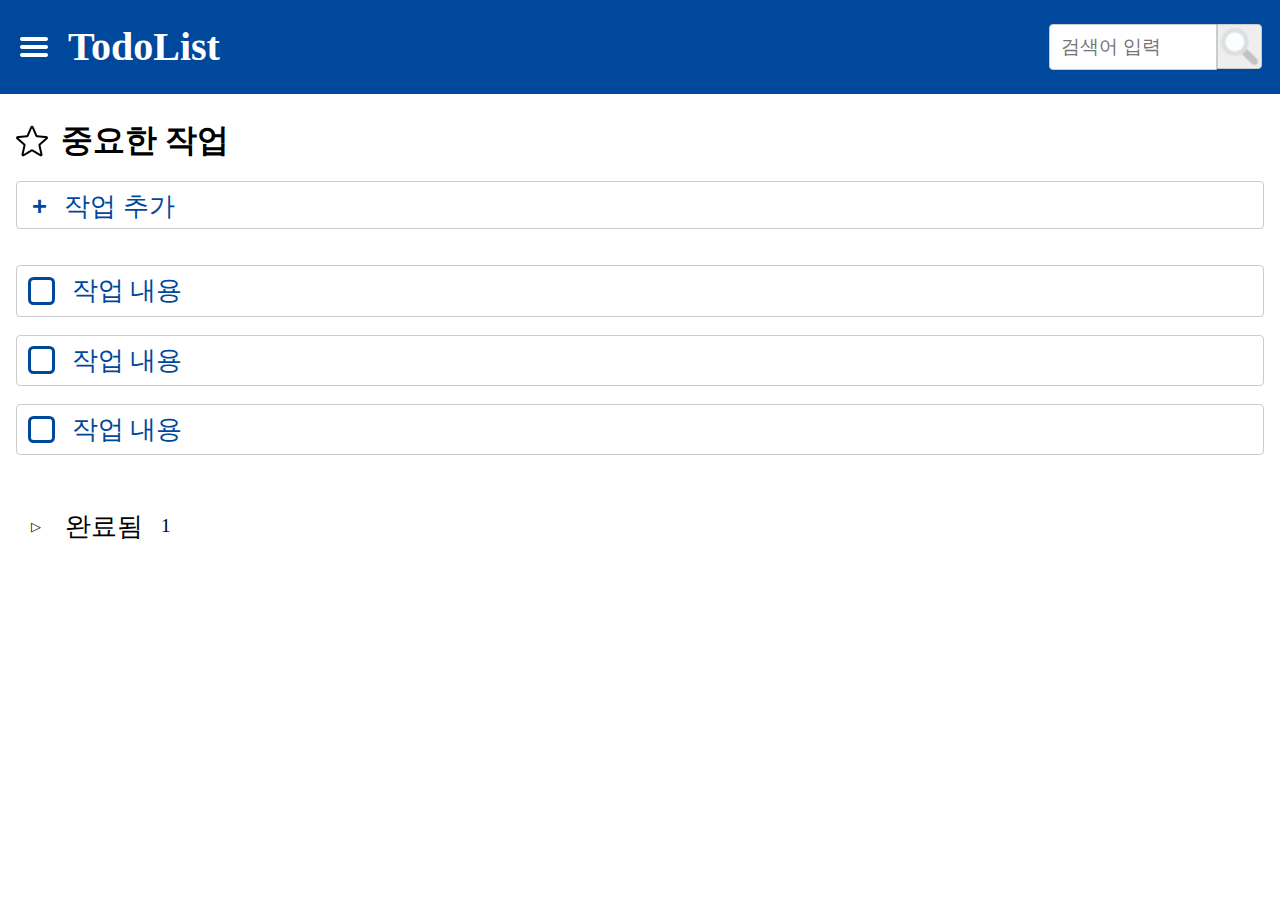
==== important.html @ 9ece2e3b "test" ====
<!DOCTYPE html>
<html lang="en">
  <head>
    <meta charset="UTF-8" />
    <meta name="viewport" content="width=device-width, initial-scale=1.0" />
    <title>TodoList</title>
    <link rel="stylesheet" href="style.css" />
  </head>
  <body>
    <header>
      <img src="imgs/hamburgerMenu.png" class="todoMenu" />
      <div class="todoTitle">TodoList</div>
      <div class="search">
        <input type="text" class="searchInput" placeholder="검색어 입력" />
        <img src="imgs/search.png" class="searchImg" />
      </div>
    </header>
    <div class="todoApp">
      <nav class="todoClass">
        <div class="todoClassDiv" id="inbox">
          <div class="todoClassImg">
            <img src="imgs/inbox.png" />
          </div>
          <div class="todoClassText">작업 관리</div>
          <div class="todoClassCount">1</div>
        </div>
        <div class="todoClassDiv" id="today">
          <div class="todoClassImg">
            <img src="imgs/today.png" />
          </div>
          <div class="todoClassText">오늘 할 작업</div>
          <div class="todoClassCount">2</div>
        </div>
        <div class="todoClassDiv" id="important">
          <div class="todoClassImg">
            <img src="imgs/important.png" />
          </div>
          <div class="todoClassText">중요한 작업</div>
          <div class="todoClassCount">1</div>
        </div>
      </nav>
      <div class="importantContainer">
        <div class="todoType">
          <div class="todoInbox">
            <img src="imgs/important.png" class="inboxImg" />
            <div class="inboxTitle">중요한 작업</div>
          </div>
        </div>
        <div class="addTodo">
          <div class="showAddTodo">
            <button class="showAddOptions">+</button>
            <input type="text" class="addInput" placeholder="작업 추가" />
          </div>
          <div class="setButtons">
            <img src="imgs/deadline.png" class="setDeadLine" />
            <img src="imgs/priority.png" class="setPriority" />
            <div class="addButtons">
              <button class="cancelBtn">취소</button>
              <button class="addBtn">추가</button>
            </div>
          </div>
        </div>
        <div class="deadlineModal">
          <div class="dModalTitle">기한</div>
          <div class="selectDL">
            <div class="setDate" id="setToday">
              <img src="imgs/today.png" class="deadlineImg" />
              <div class="deadlineText">오늘</div>
              <div class="deadlineDate" id="todayDate">목</div>
            </div>
            <div class="setDate" id="setTomorrow">
              <img src="imgs/tomorrow.png" class="deadlineImg" />
              <div class="deadlineText">내일</div>
              <div class="deadlineDate" id="tomorrowDate">금</div>
            </div>
            <div class="setDate" id="setNextWeek">
              <img src="imgs/nextWeek.png" class="deadlineImg" />
              <div class="deadlineText">다음 주</div>
              <div class="deadlineDate" id="nextWeekDate">월</div>
            </div>
          </div>
          <div class="calendar">
            <img src="imgs/calendar.png" class="deadlineCalendar" />
          </div>
        </div>
        <div class="priorityModal">
          <div class="pModalTitle">우선순위</div>
          <div class="setPrio">
            <div class="priority" id="p1">
              <img src="imgs/priority.png" class="p1img" />
              <div class="prioText">우선순위 1</div>
            </div>
            <div class="priority" id="p2">
              <img src="imgs/priority.png" class="p2img" />
              <div class="prioText">우선순위 2</div>
            </div>
            <div class="priority" id="p3">
              <img src="imgs/priority.png" class="p3img" />
              <div class="prioText">우선순위 3</div>
            </div>
            <div class="priority" id="p4">
              <img src="imgs/priority.png" class="p4img" />
              <div class="prioText">우선순위 4</div>
            </div>
          </div>
        </div>
        <div class="todoList">
          <section class="nowTodos">
            <ul class="todos">
              <li class="todoItem">
                <div class="checkBox"></div>
                <div class="todoText">작업 내용</div>
              </li>
              <li class="todoItem">
                <div class="checkBox"></div>
                <div class="todoText">작업 내용</div>
              </li>
              <li class="todoItem">
                <div class="checkBox"></div>
                <div class="todoText">작업 내용</div>
              </li>
            </ul>
          </section>
          <section class="finTodos">
            <div class="finInfo">
              <button class="showFinTodos">▷</button>
              <div class="finText">완료됨</div>
              <div class="countFinTodos">1</div>
            </div>
            <ul class="finTodoUl">
              <li class="todoItem">
                <div class="finCheckBox">
                  <img src="imgs/check.png" class="checkBoxImg" />
                </div>
                <div class="finTodoText">작업 내용</div>
                <div class="setTodo"></div>
              </li>
            </ul>
          </section>
        </div>
      </div>
    </div>
    <script src="todo.js"></script>
  </body>
</html>
---- style.css ----
html {
  margin: 0;
  padding: 0;
}

body {
  margin: 0;
  padding: 0;
}

header {
  display: flex;
  width: auto;
  align-items: center;
  background-color: #00489c;
  color: white;
}

ul {
  margin: 0;
  padding: 0;
}

.todoMenu {
  margin-left: 2vh;
  margin-right: 0.8vh;
  filter: invert(100%);
}

.todoTitle {
  font-size: 2.5rem;
  font-weight: bold;
  margin: 1.2vh;
  line-height: 8vh;
}

.search {
  display: flex;
  margin-left: auto;
  margin-right: 2vh;
  align-items: center;
}

.searchInput {
  font-size: 1.2rem;
  width: 16vh;
  border: 1px solid #cccccc;
  border-radius: 4px 0px 0px 4px;
  padding: 1.2vh;
}

.searchImg {
  background-color: #eeeeee;
  border: 1px solid #cccccc;
  border-radius: 0px 4px 4px 0px;
  width: 4.8vh;
  height: 4.8vh;
}

.todoApp {
  display: flex;
  height: 90vh;
}

.todoClass {
  width: 13vw;
  background-color: #eeeeee;
  display: none;
}

.todoClassDiv {
  display: flex;
  margin: 1.5em 1em 2em 1em;
}

.todoClassText {
  font-size: 1.4rem;
  font-weight: bold;
  margin-left: 2vh;
}

.todoClassCount {
  font-size: 1.2rem;
  font-weight: bold;
  margin-left: auto;
}

.deadlineModal {
  display: none;
  position: absolute;
  z-index: 10;
  width: 10vw;
  background-color: white;
  border: 1px solid #cccccc;
}

.dModalTitle {
  font-size: 1.2rem;
  margin: 5px 0 5px 0;
  text-align: center;
}

.selectDL {
  margin: 0.5vh 0 2vh 0;
  border-top: 1px solid #cccccc;
  border-bottom: 1px solid #cccccc;
}

.setDate {
  display: flex;
  align-items: center;
  margin: 1vh 1vh 2vh 1vh;
}

.deadlineImg {
  height: 28px;
  margin-right: 1vw;
}

.deadlineText {
  font-size: 1.2rem;
}

.deadlineDate {
  margin-left: auto;
  font-size: 1.2rem;
}

.deadlineCalendar {
  width: 100%;
}

.priorityModal {
  display: block;
  position: absolute;
  display: none;
  z-index: 10;
  width: 9vw;
  background-color: white;
  border: 1px solid #cccccc;
}

.pModalTitle {
  font-size: 1.2rem;
  margin: 5px 0 5px 0;
  text-align: center;
}

.setPrio {
  margin: 0.5vh 0 2vh 0;
  border-top: 1px solid #cccccc;
}

.priority {
  display: flex;
  align-items: center;
  margin: 1vh 1vh 2vh 1vh;
}

.p1img,
.p2img,
.p3img,
.p4img {
  height: 28px;
  margin-left: 10px;
  margin-right: 10px;
}

.p1img {
  filter: invert(25%) sepia(41%) saturate(3408%) hue-rotate(345deg)
    brightness(98%) contrast(86%);
}

.p2img {
  filter: invert(42%) sepia(89%) saturate(2458%) hue-rotate(145deg)
    brightness(95%) contrast(83%);
}

.p3img {
  filter: invert(18%) sepia(60%) saturate(3282%) hue-rotate(201deg)
    brightness(94%) contrast(102%);
}

.prioText {
  font-size: 1.2rem;
}

.inboxContainer,
.todayContainer,
.importantContainer {
  flex-grow: 1;
  margin: 1em;
}

.todoType {
  font-size: 2rem;
  font-weight: bold;
  margin: 1vh auto 2vh;
}

.todoInbox {
  display: flex;
  align-items: center;
}

.inboxImg {
  margin-right: 1vw;
}

.today {
  margin-top: 10px;
  font-size: 1.2rem;
  font-weight: normal;
}

.addTodo {
  border: 1px solid #cccccc;
  border-radius: 4px;
}

.showAddTodo {
  display: flex;
  margin: 1vh 1vh 0.75vh 1vh;
}

.showAddOptions {
  background: transparent;
  margin-right: 1vh;
  border: none;
  font-size: 1.6rem;
  font-weight: bold;
  color: #00489c;
}

.addInput {
  font-size: 1.6rem;
  border: none;
  color: #00489c;
  width: calc(100% - 2vh);
  box-sizing: border-box;
}

.addInput::placeholder {
  color: #00489c;
}

.setButtons {
  display: none;
  margin: 1.6vh 1vh 1vh 1vh;
}

.setDeadLine {
  width: 28px;
  height: 30px;
  margin-right: 2.5vw;
}

.setPriority {
  width: 28px;
  height: 28px;
}

.addButtons {
  margin-left: auto;
}

.addButtons button {
  border: none;
  width: 4.8vw;
  height: 3.6vh;
  border-radius: 4px;
  font-size: 1rem;
}

.cancelBtn {
  margin-right: 0.5vw;
}

.addBtn {
  margin-left: 0.5vw;
  background-color: #00489c;
  color: white;
}

.todoList {
  position: relative;
  z-index: 1;
}

.nowTodos {
  display: flex;
  flex-direction: column;
  margin: 4vh 0 3vh 0;
}

.todoItem {
  border: 1px solid #cccccc;
  border-radius: 4px;
  display: flex;
  align-items: center;
  margin-bottom: 2vh;
}

.checkBox {
  width: 2.4vh;
  height: 2.4vh;
  margin: 1.2vh;
  border: 3px solid #00489c;
  border-radius: 20%;
}

.todoText {
  font-size: 1.6rem;
  margin-left: 0.6vh;
  border: none;
  color: #00489c;
  box-sizing: border-box;
}

.finInfo {
  display: flex;
  margin-bottom: 3vh;
  align-items: center;
}

.showFinTodos {
  background-color: transparent;
  border: none;
  margin-left: 1vh;
}

.finText {
  font-size: 1.6rem;
  margin: 1vh 2vh;
}

.countFinTodos {
  font-size: 1.2rem;
}

.finTodoUl {
  display: none;
}

.finCheckBox {
  width: 2.4vh;
  height: 2.4vh;
  margin: 1.2vh;
  border: 3px solid #00489c;
  border-radius: 20%;
  background-color: #00489c;
  color: white;
  display: flex;
}

.checkBoxImg {
  filter: invert(100%);
}

.finTodoText {
  font-size: 1.6rem;
  margin-left: 0.6vh;
  border: none;
  color: #00489c;
  box-sizing: border-box;
  color: #cccccc;
  font-style: italic;
  text-decoration: line-through;
}
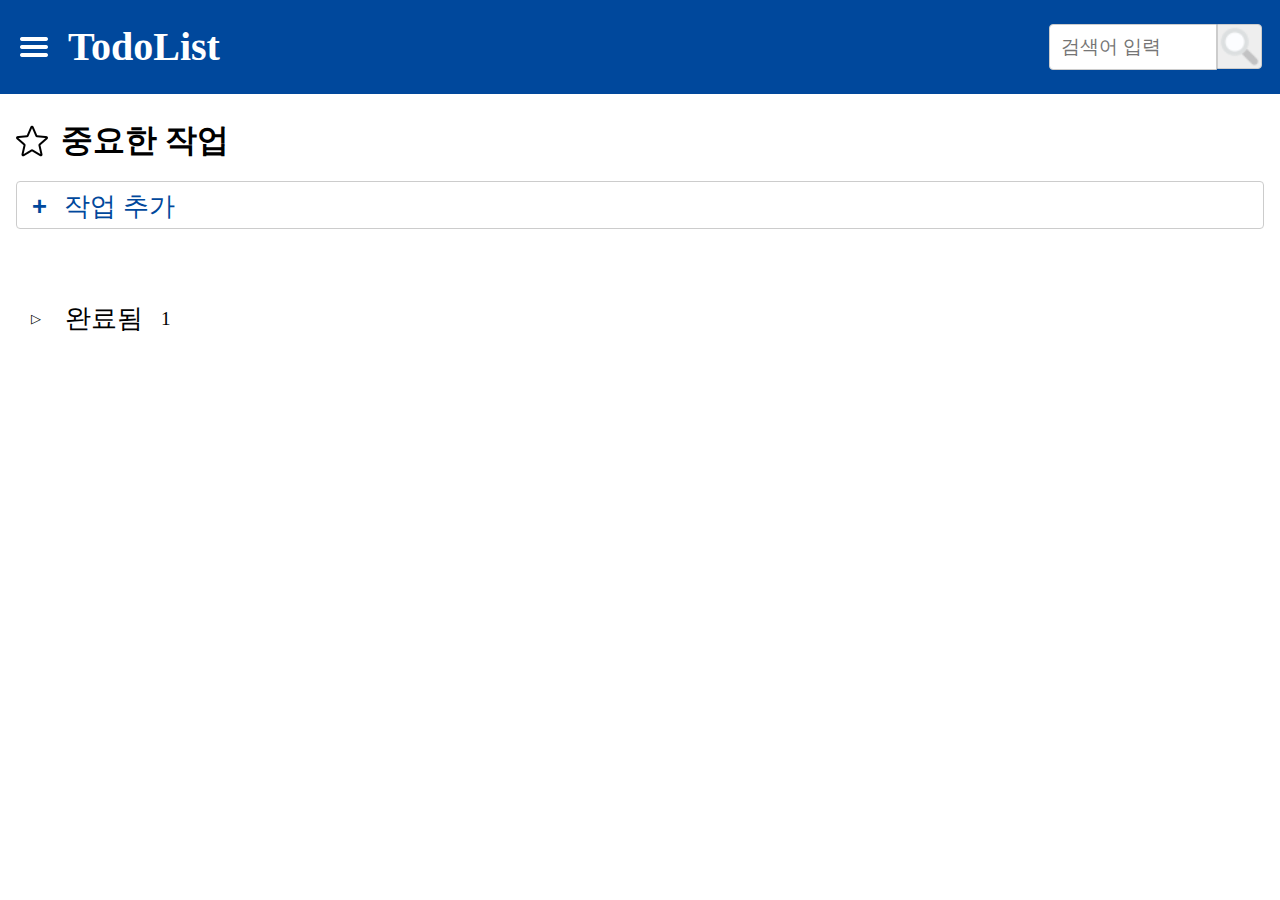
==== commit 3eaebfdc: "08171511" ====
--- a/important.html
+++ b/important.html
@@ -39,7 +39,7 @@
           <div class="todoClassCount">1</div>
         </div>
       </nav>
-      <div class="importantContainer">
+      <div class="todoContainer" id="important">
         <div class="todoType">
           <div class="todoInbox">
             <img src="imgs/important.png" class="inboxImg" />
@@ -106,20 +106,7 @@
         </div>
         <div class="todoList">
           <section class="nowTodos">
-            <ul class="todos">
-              <li class="todoItem">
-                <div class="checkBox"></div>
-                <div class="todoText">작업 내용</div>
-              </li>
-              <li class="todoItem">
-                <div class="checkBox"></div>
-                <div class="todoText">작업 내용</div>
-              </li>
-              <li class="todoItem">
-                <div class="checkBox"></div>
-                <div class="todoText">작업 내용</div>
-              </li>
-            </ul>
+            <ul class="todos"></ul>
           </section>
           <section class="finTodos">
             <div class="finInfo">
@@ -127,15 +114,7 @@
               <div class="finText">완료됨</div>
               <div class="countFinTodos">1</div>
             </div>
-            <ul class="finTodoUl">
-              <li class="todoItem">
-                <div class="finCheckBox">
-                  <img src="imgs/check.png" class="checkBoxImg" />
-                </div>
-                <div class="finTodoText">작업 내용</div>
-                <div class="setTodo"></div>
-              </li>
-            </ul>
+            <ul class="finTodoUl"></ul>
           </section>
         </div>
       </div>
--- a/style.css
+++ b/style.css
@@ -59,7 +59,7 @@
 
 .todoApp {
   display: flex;
-  height: 90vh;
+  height: 100%;
 }
 
 .todoClass {
@@ -185,9 +185,7 @@
   font-size: 1.2rem;
 }
 
-.inboxContainer,
-.todayContainer,
-.importantContainer {
+.todoContainer {
   flex-grow: 1;
   margin: 1em;
 }
@@ -305,7 +303,7 @@
   width: 2.4vh;
   height: 2.4vh;
   margin: 1.2vh;
-  border: 3px solid #00489c;
+  border: 3px solid black;
   border-radius: 20%;
 }
 
@@ -346,9 +344,9 @@
   width: 2.4vh;
   height: 2.4vh;
   margin: 1.2vh;
-  border: 3px solid #00489c;
+  border: 3px solid black;
   border-radius: 20%;
-  background-color: #00489c;
+  background-color: black;
   color: white;
   display: flex;
 }
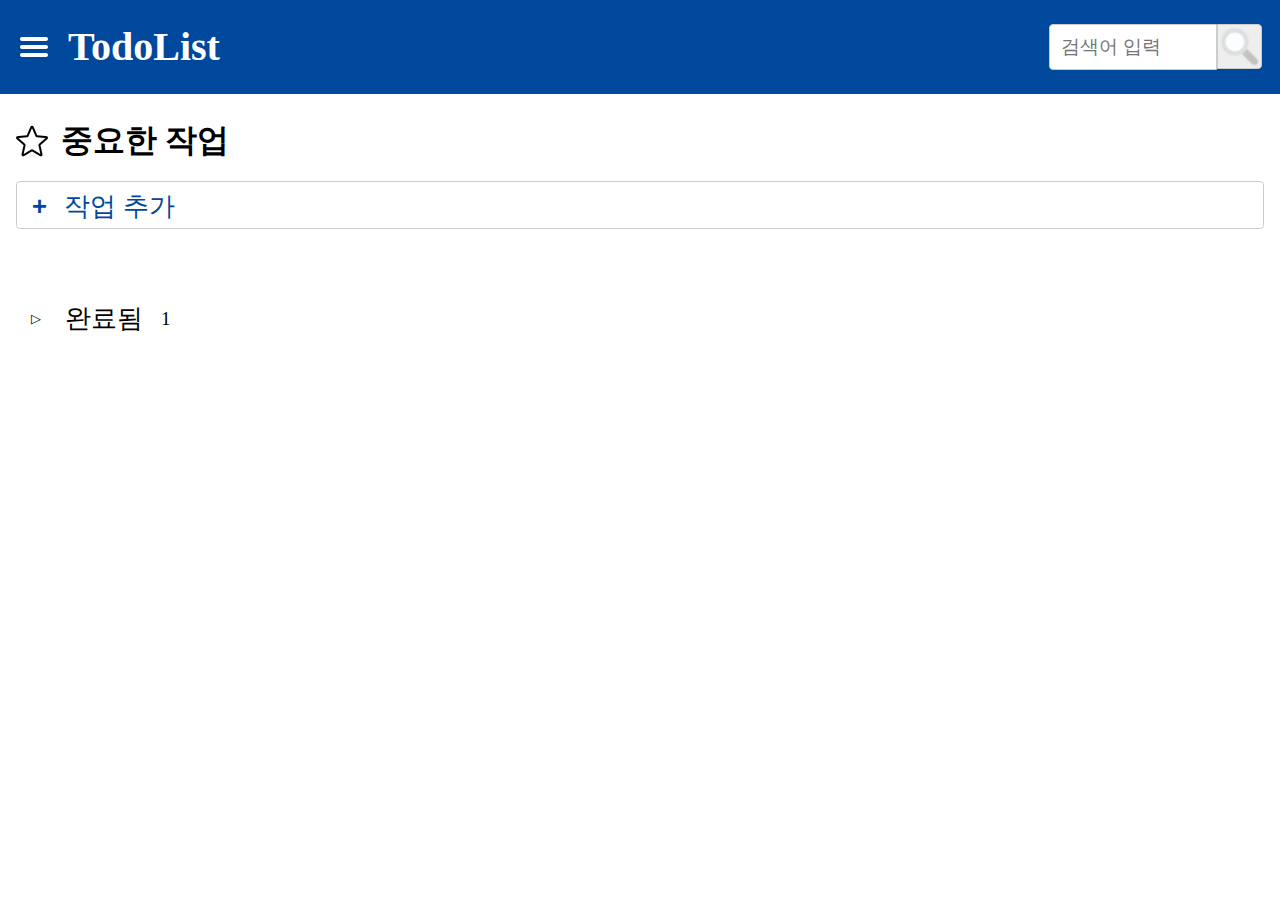
==== commit 115b2aee: "1634" ====
--- a/important.html
+++ b/important.html
@@ -22,21 +22,21 @@
             <img src="imgs/inbox.png" />
           </div>
           <div class="todoClassText">작업 관리</div>
-          <div class="todoClassCount">1</div>
+          <div class="todoClassCount">0</div>
         </div>
         <div class="todoClassDiv" id="today">
           <div class="todoClassImg">
             <img src="imgs/today.png" />
           </div>
           <div class="todoClassText">오늘 할 작업</div>
-          <div class="todoClassCount">2</div>
+          <div class="todoClassCount">0</div>
         </div>
         <div class="todoClassDiv" id="important">
           <div class="todoClassImg">
             <img src="imgs/important.png" />
           </div>
           <div class="todoClassText">중요한 작업</div>
-          <div class="todoClassCount">1</div>
+          <div class="todoClassCount">0</div>
         </div>
       </nav>
       <div class="todoContainer" id="important">
@@ -66,12 +66,12 @@
             <div class="setDate" id="setToday">
               <img src="imgs/today.png" class="deadlineImg" />
               <div class="deadlineText">오늘</div>
-              <div class="deadlineDate" id="todayDate">목</div>
+              <div class="deadlineDate" id="todayDate"></div>
             </div>
             <div class="setDate" id="setTomorrow">
               <img src="imgs/tomorrow.png" class="deadlineImg" />
               <div class="deadlineText">내일</div>
-              <div class="deadlineDate" id="tomorrowDate">금</div>
+              <div class="deadlineDate" id="tomorrowDate"></div>
             </div>
             <div class="setDate" id="setNextWeek">
               <img src="imgs/nextWeek.png" class="deadlineImg" />
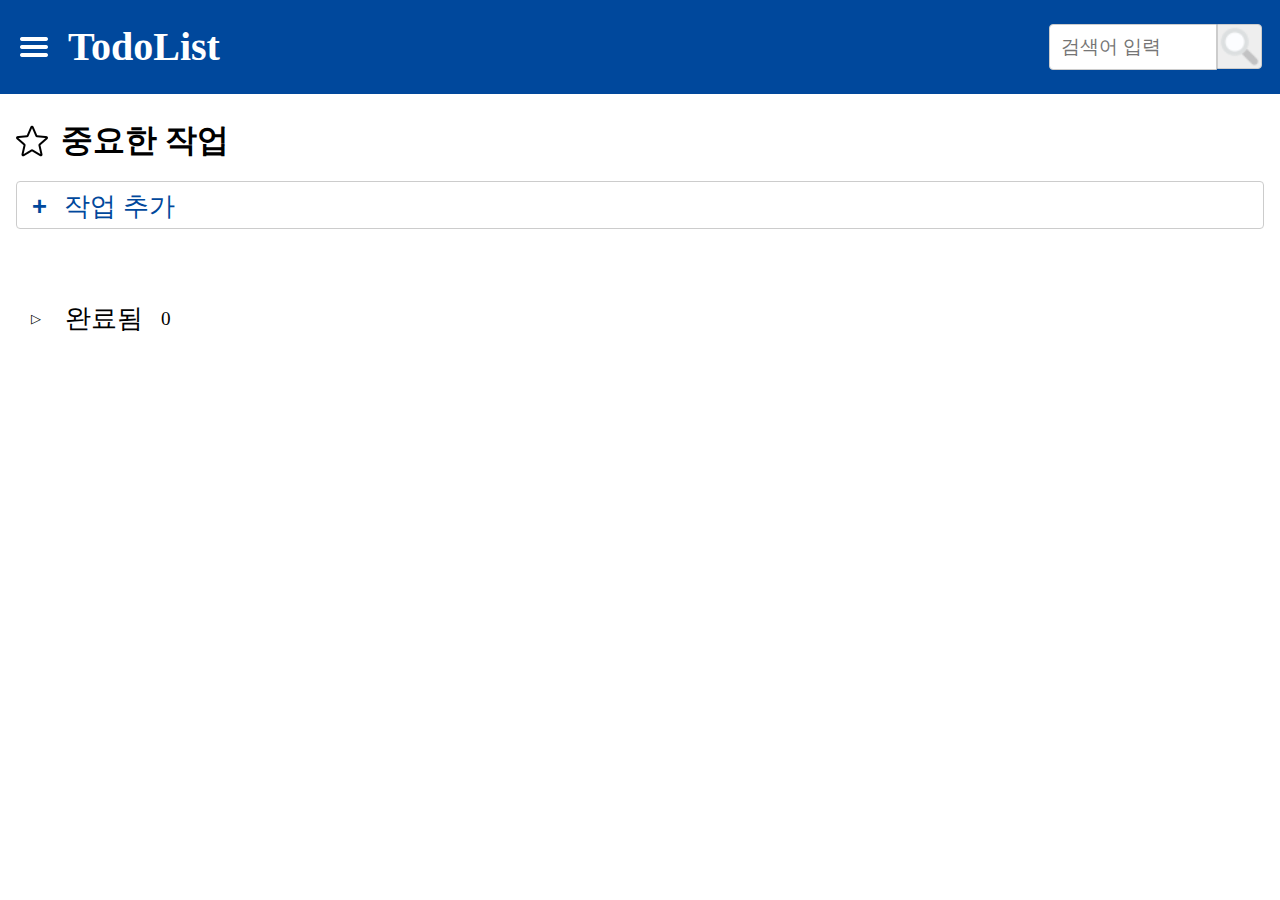
==== commit 8c44f406: "1548" ====
--- a/important.html
+++ b/important.html
@@ -76,11 +76,36 @@
             <div class="setDate" id="setNextWeek">
               <img src="imgs/nextWeek.png" class="deadlineImg" />
               <div class="deadlineText">다음 주</div>
-              <div class="deadlineDate" id="nextWeekDate">월</div>
+              <div class="deadlineDate" id="nextWeekDate"></div>
             </div>
           </div>
           <div class="calendar">
-            <img src="imgs/calendar.png" class="deadlineCalendar" />
+            <table class="Calendar">
+              <thead>
+                <tr>
+                  <td onClick="prevCalendar();" style="cursor: pointer">
+                    &#60;
+                  </td>
+                  <td colspan="5">
+                    <span id="calYear"></span>년 <span id="calMonth"></span>월
+                  </td>
+                  <td onClick="nextCalendar();" style="cursor: pointer">
+                    &#62;
+                  </td>
+                </tr>
+                <tr>
+                  <td>일</td>
+                  <td>월</td>
+                  <td>화</td>
+                  <td>수</td>
+                  <td>목</td>
+                  <td>금</td>
+                  <td>토</td>
+                </tr>
+              </thead>
+
+              <tbody></tbody>
+            </table>
           </div>
         </div>
         <div class="priorityModal">
@@ -104,6 +129,34 @@
             </div>
           </div>
         </div>
+        <div class="editModal">
+          <div class="editTitle">작업 수정</div>
+          <input
+            type="text"
+            class="editTaskText"
+            placeholder="Edit task text"
+          />
+          <div class="editDeadline">
+            <select class="editDeadlineSelect">
+              <option value="오늘">오늘</option>
+              <option value="내일">내일</option>
+              <option value="다음 주">다음 주</option>
+              <option value="">X</option>
+            </select>
+          </div>
+          <div class="editPriority">
+            <select class="editPrioritySelect">
+              <option value="p1">우선순위 1</option>
+              <option value="p2">우선순위 2</option>
+              <option value="p3">우선순위 3</option>
+              <option value="p4">우선순위 4</option>
+            </select>
+          </div>
+          <div class="editButtons">
+            <button class="cancelEditBtn">취소</button>
+            <button class="saveEditBtn">저장</button>
+          </div>
+        </div>
         <div class="todoList">
           <section class="nowTodos">
             <ul class="todos"></ul>
@@ -112,7 +165,7 @@
             <div class="finInfo">
               <button class="showFinTodos">▷</button>
               <div class="finText">완료됨</div>
-              <div class="countFinTodos">1</div>
+              <div class="countFinTodos">0</div>
             </div>
             <ul class="finTodoUl"></ul>
           </section>
--- a/style.css
+++ b/style.css
@@ -89,7 +89,7 @@
   display: none;
   position: absolute;
   z-index: 10;
-  width: 10vw;
+  width: 250px;
   background-color: white;
   border: 1px solid #cccccc;
 }
@@ -101,7 +101,7 @@
 }
 
 .selectDL {
-  margin: 0.5vh 0 2vh 0;
+  margin: 0.5vh 0 1vh 0;
   border-top: 1px solid #cccccc;
   border-bottom: 1px solid #cccccc;
 }
@@ -126,8 +126,58 @@
   font-size: 1.2rem;
 }
 
-.deadlineCalendar {
+.Calendar {
+  text-align: center;
   width: 100%;
+  max-width: 250px;
+}
+
+.Calendar > thead > tr:first-child > td {
+  font-size: 1.1em;
+  font-weight: bold;
+}
+
+.Calendar > thead > tr:last-child > td {
+  font-weight: 600;
+}
+
+.Calendar > tbody > tr > td > p {
+  font-size: 1em;
+  height: 25px;
+  width: 25px;
+  border-radius: 45px;
+  transition-duration: 0.2s;
+  line-height: 25px;
+  margin: 2.5px;
+  display: block;
+  text-align: center;
+}
+
+.pastDay {
+  color: lightgray;
+}
+
+.today {
+  background-color: #00489c;
+  color: #fff;
+  font-weight: 600;
+  cursor: pointer;
+}
+
+.futureDay {
+  background-color: #ffffff;
+  cursor: pointer;
+}
+.futureDay:hover {
+  background: #eee;
+}
+
+.futureDay.choiceDay,
+.today.choiceDay {
+  background: #0a174e;
+  color: #fff;
+  font-weight: 600;
+  cursor: pointer;
 }
 
 .priorityModal {
@@ -185,6 +235,64 @@
   font-size: 1.2rem;
 }
 
+/* Edit Modal Styles */
+.editModal {
+  display: none;
+  position: fixed;
+  top: 40%;
+  left: 50%;
+  transform: translate(-50%, -50%);
+  background-color: white;
+  border: 1px solid #cccccc;
+  padding: 20px;
+  border-radius: 10px;
+  z-index: 1000;
+  max-width: 200px;
+  width: 90%;
+}
+
+.editTitle {
+  font-size: 1.2rem;
+  font-weight: bold;
+  margin-bottom: 10px;
+}
+
+.editTaskText,
+.editDeadlineSelect,
+.editPrioritySelect {
+  width: 100%;
+  padding: 8px;
+  margin-bottom: 10px;
+  border: 1px solid #ccc;
+  border-radius: 3px;
+  font-size: 1rem;
+}
+
+.editButtons {
+  display: flex;
+  justify-content: flex-end;
+  gap: 10px;
+  margin-top: 15px;
+}
+
+.editButtons button {
+  padding: 8px 15px;
+  font-size: 0.9rem;
+  border: none;
+  border-radius: 3px;
+  cursor: pointer;
+  transition: background-color 0.3s ease;
+}
+
+.cancelEditBtn {
+  background-color: #f0f0f0;
+}
+
+.saveEditBtn {
+  background-color: #00489c;
+  color: white;
+}
+
 .todoContainer {
   flex-grow: 1;
   margin: 1em;
@@ -205,7 +313,7 @@
   margin-right: 1vw;
 }
 
-.today {
+.todayDate {
   margin-top: 10px;
   font-size: 1.2rem;
   font-weight: normal;
